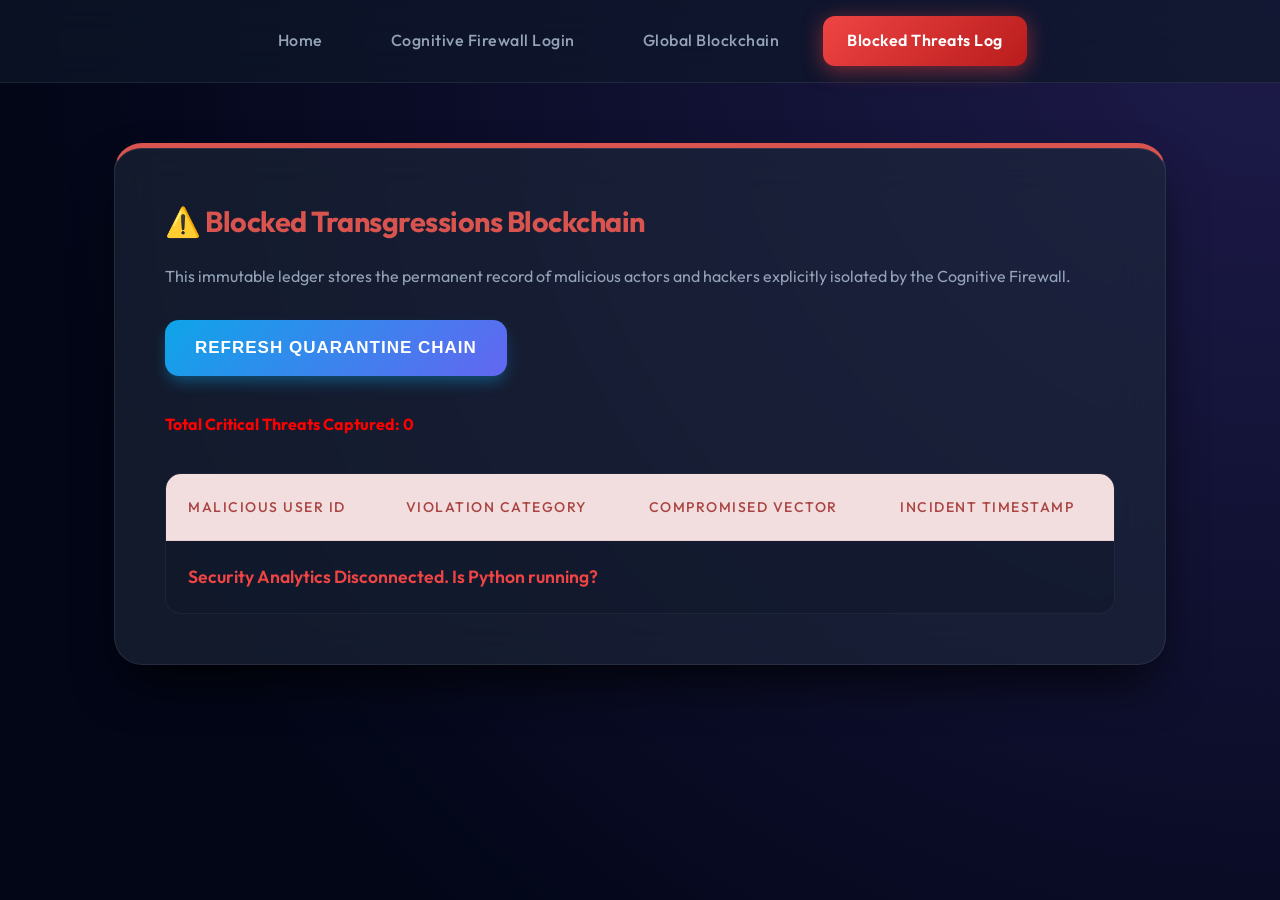
==== blocked_ledger.html @ 0c2c3ced "first commit" ====
<!DOCTYPE html>
<html>
<head>
    <title>Smart Transportation - Blocked Threats</title>
    <link rel="stylesheet" href="style.css">
    <style>
        /* Red theme overrides for the danger zone */
        .container {
            border-top: 5px solid #d9534f;
        }
        h2 { color: #d9534f; }
        table th { background-color: #f2dede; color: #a94442; border-color: #ebccd1; }
    </style>
</head>
<body onload="loadBlockedBlockchain()">

    <div class="navbar">
        <a href="index.html">Home</a>
        <a href="firewall_login.html">Cognitive Firewall Login</a>
        <a href="global_ledger.html">Global Blockchain</a>
        <a class="active" href="blocked_ledger.html" style="background-color: #d9534f; color: white;">Blocked Threats Log</a>
    </div>

    <div class="container">
        <h2>⚠️ Blocked Transgressions Blockchain</h2>
        <p>This immutable ledger stores the permanent record of malicious actors and hackers explicitly isolated by the Cognitive Firewall.</p>
        
        <button type="button" onclick="loadBlockedBlockchain()" style="background-color: #c9302c; width: auto; margin-bottom: 20px;">Refresh Quarantine Chain</button>
        <p id="blockedCount" style="font-weight: bold; color: red;">Total Critical Threats Captured: 0</p>
        
        <table>
            <thead>
                <tr>
                    <th>Malicious User ID</th>
                    <th>Violation Category</th>
                    <th>Compromised Vector</th>
                    <th>Incident Timestamp</th>
                </tr>
            </thead>
            <tbody id="blockedTableBody">
                <tr><td colspan="4" style="text-align: center;">Executing Smart Contract Request...</td></tr>
            </tbody>
        </table>
    </div>

    <script>
        async function loadBlockedBlockchain() {
            const tbody = document.getElementById('blockedTableBody');
            const countText = document.getElementById('blockedCount');
            
            try {
                const response = await fetch('http://127.0.0.1:8000/blockchain/blocked');
                const result = await response.json();
                
                countText.innerText = `Total Critical Threats Captured: ${result.count}`;
                
                if (result.count === 0) {
                    tbody.innerHTML = '<tr><td colspan="4" style="text-align: center;">No malicious anomalies intercepted yet.</td></tr>';
                    return;
                }

                tbody.innerHTML = '';
                result.chain.forEach(record => {
                    const row = document.createElement('tr');
                    let timeStr = new Date(record.timestamp * 1000).toLocaleString();
                    row.innerHTML = `
                        <td style="color: #c9302c;"><b>${record.user_id}</b></td>
                        <td style="color: #c9302c;"><b>${record.type}</b></td>
                        <td>Loc: ${record.location_id || 'N/A'}, Dev: ${record.device_id || 'N/A'}, Fails: ${record.failed_attempts || 0}</td>
                        <td style="color: #888;">${timeStr}</td>
                    `;
                    tbody.appendChild(row);
                });

            } catch (error) {
                tbody.innerHTML = `<tr><td colspan="4" class="error">Security Analytics Disconnected. Is Python running?</td></tr>`;
            }
        }
    </script>
</body>
</html>
---- style.css ----
@import url('https://fonts.googleapis.com/css2?family=Outfit:wght@300;400;500;600;700&display=swap');

:root {
    --primary-color: #0ea5e9; /* Cyber Cyan */
    --hover-color: #0284c7;
    --bg-dark: #020617; /* Very deep space */
    --surface-dark: rgba(30, 41, 59, 0.6); /* Glass surface */
    --text-main: #F8FAFC;
    --text-muted: #94A3B8;
    --danger: #ef4444;
    --success: #10b981;
    --accent-glow: 0 0 25px rgba(14, 165, 233, 0.5);
}

body {
    font-family: 'Outfit', sans-serif;
    margin: 0;
    padding: 0;
    background-color: var(--bg-dark);
    color: var(--text-main);
    line-height: 1.6;
    background: radial-gradient(circle at top right, #1e1b4b, #020617 80%);
    min-height: 100vh;
}

/* Cybernetic Glassmorphism Navbar */
.navbar {
    background: rgba(15, 23, 42, 0.7);
    backdrop-filter: blur(20px);
    -webkit-backdrop-filter: blur(20px);
    border-bottom: 1px solid rgba(255, 255, 255, 0.08);
    display: flex;
    justify-content: center;
    padding: 16px 0;
    position: sticky;
    top: 0;
    z-index: 100;
}

.navbar a {
    color: var(--text-muted);
    text-align: center;
    padding: 12px 24px;
    text-decoration: none;
    font-weight: 500;
    font-size: 16px;
    border-radius: 12px;
    margin: 0 10px;
    transition: all 0.4s cubic-bezier(0.4, 0, 0.2, 1);
    letter-spacing: 0.5px;
}

.navbar a:hover {
    color: #fff;
    background: rgba(255, 255, 255, 0.05);
}

.navbar a.active {
    background: linear-gradient(135deg, #0ea5e9, #6366f1);
    color: white;
    box-shadow: 0 4px 20px rgba(99, 102, 241, 0.4);
    font-weight: 600;
}

.navbar a.active[href="blocked_ledger.html"] {
    background: linear-gradient(135deg, #ef4444, #b91c1c);
    box-shadow: 0 4px 20px rgba(239, 68, 68, 0.5);
}

/* Floating Container Panels */
.container {
    max-width: 950px;
    margin: 60px auto;
    background: var(--surface-dark);
    backdrop-filter: blur(24px);
    -webkit-backdrop-filter: blur(24px);
    padding: 50px;
    border-radius: 28px;
    box-shadow: 0 25px 50px -12px rgba(0, 0, 0, 0.8), inset 0 1px 0 rgba(255,255,255,0.1);
    border: 1px solid rgba(255, 255, 255, 0.08);
    animation: slideUp 0.6s cubic-bezier(0.16, 1, 0.3, 1);
    transition: transform 0.4s ease, border-color 0.4s ease, box-shadow 0.4s ease;
}

.container:hover {
    border-color: rgba(14, 165, 233, 0.4);
    box-shadow: 0 25px 50px -12px rgba(0, 0, 0, 0.8), var(--accent-glow);
}

@keyframes slideUp {
    from { opacity: 0; transform: translateY(40px); }
    to { opacity: 1; transform: translateY(0); }
}

h1, h2, h3 {
    font-weight: 700;
    margin-top: 0;
}

h1 {
    font-size: 2.5rem;
    background: linear-gradient(to right, #38bdf8, #818cf8, #c084fc);
    -webkit-background-clip: text;
    -webkit-text-fill-color: transparent;
    line-height: 1.3;
    margin-bottom: 25px;
}

h2 {
    font-size: 1.8rem;
    color: #f8fafc;
    margin-bottom: 20px;
    letter-spacing: -0.5px;
}

p {
    color: var(--text-muted);
}

/* Forms & Data Inputs */
.form-group {
    margin-bottom: 24px;
}

label {
    display: block;
    margin-bottom: 10px;
    font-weight: 500;
    font-size: 13px;
    color: #cbd5e1;
    text-transform: uppercase;
    letter-spacing: 1.5px;
}

input {
    width: 100%;
    padding: 16px 20px;
    border: 1px solid rgba(255, 255, 255, 0.1);
    border-radius: 14px;
    box-sizing: border-box;
    font-size: 16px;
    background: rgba(2, 6, 23, 0.7);
    color: #f8fafc;
    transition: all 0.3s cubic-bezier(0.4, 0, 0.2, 1);
    font-family: 'Outfit', sans-serif;
    letter-spacing: 0.5px;
}

input:focus {
    outline: none;
    border-color: #38bdf8;
    background: rgba(2, 6, 23, 0.95);
    box-shadow: 0 0 20px rgba(56, 189, 248, 0.25);
}

/* Cybernetic Buttons */
button {
    padding: 18px 30px;
    background: linear-gradient(135deg, #0ea5e9, #6366f1);
    color: white;
    border: none;
    border-radius: 14px;
    cursor: pointer;
    font-size: 17px;
    width: 100%;
    font-weight: 600;
    transition: all 0.3s cubic-bezier(0.4, 0, 0.2, 1);
    box-shadow: 0 8px 15px -3px rgba(14, 165, 233, 0.4);
    letter-spacing: 1px;
    text-transform: uppercase;
    margin-top: 15px;
}

button:hover {
    transform: translateY(-4px);
    box-shadow: 0 15px 25px -3px rgba(14, 165, 233, 0.5), var(--accent-glow);
}

button:active {
    transform: translateY(1px);
}

/* Data Tables */
table {
    width: 100%;
    border-collapse: separate;
    border-spacing: 0;
    margin-top: 35px;
    border-radius: 16px;
    overflow: hidden;
    background: rgba(15, 23, 42, 0.4);
    border: 1px solid rgba(255, 255, 255, 0.05);
}

th, td {
    padding: 22px;
    text-align: left;
    border-bottom: 1px solid rgba(255, 255, 255, 0.05);
}

th {
    background-color: rgba(255, 255, 255, 0.03);
    font-weight: 500;
    font-size: 14px;
    color: #94A3B8;
    text-transform: uppercase;
    letter-spacing: 1.5px;
}

tbody tr {
    transition: all 0.3s ease;
}

tbody tr:hover {
    background-color: rgba(255, 255, 255, 0.05);
    transform: scale(1.01);
}

tbody tr:last-child td {
    border-bottom: none;
}

/* Terminal System Log Box */
#resultBox {
    margin-top: 40px;
    padding: 30px;
    border-radius: 16px;
    background: #020617;
    min-height: 100px;
    font-size: 16px;
    border: 1px solid rgba(255,255,255,0.05);
    border-left: 4px solid #38bdf8;
    font-family: 'Courier New', Courier, monospace;
    color: #38bdf8;
    box-shadow: inset 0 2px 20px rgba(0,0,0,0.5);
    letter-spacing: 0.5px;
}

.success { color: var(--success); font-family: 'Outfit', sans-serif; font-size: 1.1em; font-weight: 600;}
.error { color: var(--danger); font-family: 'Outfit', sans-serif; font-size: 1.1em; font-weight: 600;}
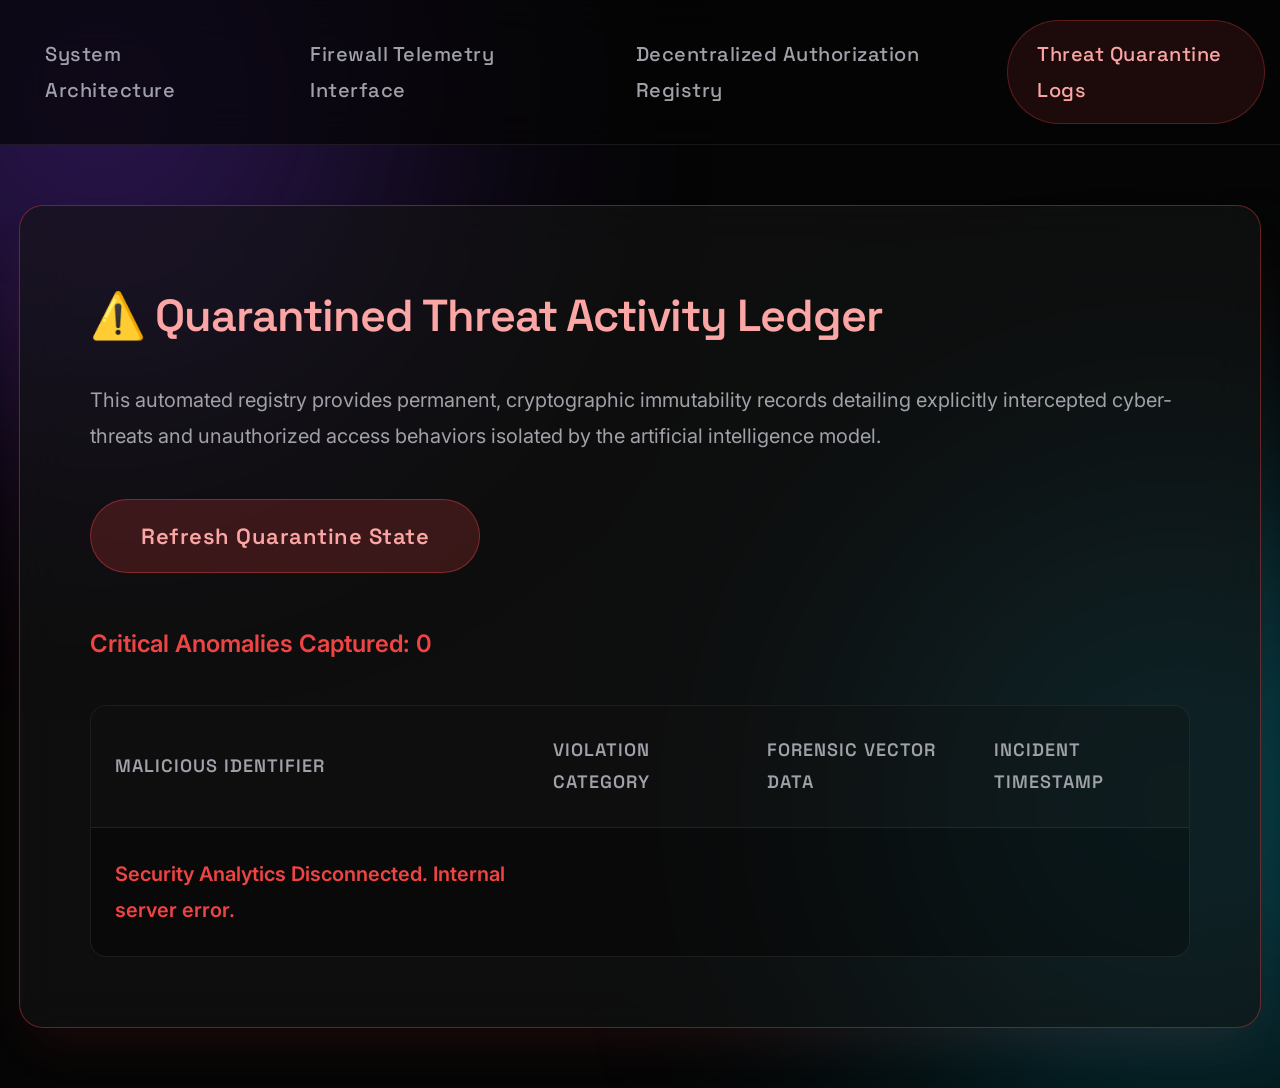
==== commit b3e8ae2e: "ai" ====
--- a/blocked_ledger.html
+++ b/blocked_ledger.html
@@ -1,44 +1,36 @@
 <!DOCTYPE html>
 <html>
 <head>
-    <title>Smart Transportation - Blocked Threats</title>
+    <title>Quarantined Threat Activity Ledger</title>
     <link rel="stylesheet" href="style.css">
-    <style>
-        /* Red theme overrides for the danger zone */
-        .container {
-            border-top: 5px solid #d9534f;
-        }
-        h2 { color: #d9534f; }
-        table th { background-color: #f2dede; color: #a94442; border-color: #ebccd1; }
-    </style>
 </head>
 <body onload="loadBlockedBlockchain()">
 
     <div class="navbar">
-        <a href="index.html">Home</a>
-        <a href="firewall_login.html">Cognitive Firewall Login</a>
-        <a href="global_ledger.html">Global Blockchain</a>
-        <a class="active" href="blocked_ledger.html" style="background-color: #d9534f; color: white;">Blocked Threats Log</a>
+        <a href="index.html">System Architecture</a>
+        <a href="firewall_login.html">Firewall Telemetry Interface</a>
+        <a href="global_ledger.html">Decentralized Authorization Registry</a>
+        <a class="active" href="blocked_ledger.html">Threat Quarantine Logs</a>
     </div>
 
-    <div class="container">
-        <h2>⚠️ Blocked Transgressions Blockchain</h2>
-        <p>This immutable ledger stores the permanent record of malicious actors and hackers explicitly isolated by the Cognitive Firewall.</p>
+    <div class="container" style="border-color: rgba(239, 68, 68, 0.4); box-shadow: 0 25px 50px -12px rgba(239, 68, 68, 0.1);">
+        <h2 style="color: #fca5a5;">⚠️ Quarantined Threat Activity Ledger</h2>
+        <p style="font-size: 1.25rem; color: #A1A1AA;">This automated registry provides permanent, cryptographic immutability records detailing explicitly intercepted cyber-threats and unauthorized access behaviors isolated by the artificial intelligence model.</p>
         
-        <button type="button" onclick="loadBlockedBlockchain()" style="background-color: #c9302c; width: auto; margin-bottom: 20px;">Refresh Quarantine Chain</button>
-        <p id="blockedCount" style="font-weight: bold; color: red;">Total Critical Threats Captured: 0</p>
+        <button type="button" onclick="loadBlockedBlockchain()" style="background: rgba(239, 68, 68, 0.2); color: #fca5a5; width: auto; margin-bottom: 25px; border: 1px solid rgba(239, 68, 68, 0.4);">Refresh Quarantine State</button>
+        <p id="blockedCount" style="font-size: 1.5rem; font-weight: 600; color: #ef4444; margin-bottom: 20px;">Critical Anomalies Captured: 0</p>
         
         <table>
             <thead>
                 <tr>
-                    <th>Malicious User ID</th>
+                    <th>Malicious Identifier</th>
                     <th>Violation Category</th>
-                    <th>Compromised Vector</th>
+                    <th>Forensic Vector Data</th>
                     <th>Incident Timestamp</th>
                 </tr>
             </thead>
             <tbody id="blockedTableBody">
-                <tr><td colspan="4" style="text-align: center;">Executing Smart Contract Request...</td></tr>
+                <tr><td colspan="4" style="text-align: center;">Establishing connection to Smart Contract...</td></tr>
             </tbody>
         </table>
     </div>
@@ -52,10 +44,10 @@
                 const response = await fetch('http://127.0.0.1:8000/blockchain/blocked');
                 const result = await response.json();
                 
-                countText.innerText = `Total Critical Threats Captured: ${result.count}`;
+                countText.innerText = `Critical Anomalies Captured: ${result.count}`;
                 
                 if (result.count === 0) {
-                    tbody.innerHTML = '<tr><td colspan="4" style="text-align: center;">No malicious anomalies intercepted yet.</td></tr>';
+                    tbody.innerHTML = '<tr><td colspan="4" style="text-align: center;">No malicious anomalies intercepted in the current state array.</td></tr>';
                     return;
                 }
 
@@ -64,16 +56,16 @@
                     const row = document.createElement('tr');
                     let timeStr = new Date(record.timestamp * 1000).toLocaleString();
                     row.innerHTML = `
-                        <td style="color: #c9302c;"><b>${record.user_id}</b></td>
-                        <td style="color: #c9302c;"><b>${record.type}</b></td>
-                        <td>Loc: ${record.location_id || 'N/A'}, Dev: ${record.device_id || 'N/A'}, Fails: ${record.failed_attempts || 0}</td>
-                        <td style="color: #888;">${timeStr}</td>
+                        <td style="color: #fca5a5;"><b>${record.user_id}</b></td>
+                        <td style="color: #ef4444;"><b>${record.type}</b></td>
+                        <td style="color: #cbd5e1;">Geo-Node: ${record.location_id || 'N/A'}, Hard-Sig: ${record.device_id || 'N/A'}, Intrusions: ${record.failed_attempts || 'Unknown'}</td>
+                        <td style="color: #94a3b8;">${timeStr}</td>
                     `;
                     tbody.appendChild(row);
                 });
 
             } catch (error) {
-                tbody.innerHTML = `<tr><td colspan="4" class="error">Security Analytics Disconnected. Is Python running?</td></tr>`;
+                tbody.innerHTML = `<tr><td colspan="4" class="error">Security Analytics Disconnected. Internal server error.</td></tr>`;
             }
         }
     </script>
--- a/style.css
+++ b/style.css
@@ -1,183 +1,264 @@
-@import url('https://fonts.googleapis.com/css2?family=Outfit:wght@300;400;500;600;700&display=swap');
+@import url('https://fonts.googleapis.com/css2?family=Space+Grotesk:wght@300;400;500;600;700&family=Inter:wght@300;400;500;600&display=swap');
 
 :root {
-    --primary-color: #0ea5e9; /* Cyber Cyan */
-    --hover-color: #0284c7;
-    --bg-dark: #020617; /* Very deep space */
-    --surface-dark: rgba(30, 41, 59, 0.6); /* Glass surface */
-    --text-main: #F8FAFC;
-    --text-muted: #94A3B8;
+    --bg-base: #050505;
+    --surface: rgba(20, 20, 20, 0.6);
+    --surface-hover: rgba(30, 30, 30, 0.8);
+    --border: rgba(255, 255, 255, 0.08);
+    --glow-primary: #7C3AED; 
+    --glow-secondary: #06B6D4; 
+    --text-primary: #ffffff;
+    --text-secondary: #A1A1AA;
     --danger: #ef4444;
     --success: #10b981;
-    --accent-glow: 0 0 25px rgba(14, 165, 233, 0.5);
 }
 
 body {
-    font-family: 'Outfit', sans-serif;
+    font-family: 'Inter', sans-serif;
+    background-color: var(--bg-base);
+    color: var(--text-primary);
     margin: 0;
     padding: 0;
-    background-color: var(--bg-dark);
-    color: var(--text-main);
-    line-height: 1.6;
-    background: radial-gradient(circle at top right, #1e1b4b, #020617 80%);
-    min-height: 100vh;
-}
-
-/* Cybernetic Glassmorphism Navbar */
+    overflow-x: hidden;
+    position: relative;
+    line-height: 1.8;
+    font-size: 20px; /* EXTRA LARGE BASE SIZE for presentation */
+}
+
+/* Background Ambient Orbs */
+body::before, body::after {
+    content: '';
+    position: fixed;
+    width: 600px;
+    height: 600px;
+    border-radius: 50%;
+    filter: blur(140px);
+    z-index: -1;
+    opacity: 0.35;
+    pointer-events: none;
+}
+body::before {
+    background: var(--glow-primary);
+    top: -200px;
+    left: -200px;
+    animation: drift 15s infinite alternate;
+}
+body::after {
+    background: var(--glow-secondary);
+    bottom: -200px;
+    right: -200px;
+    animation: drift 20s infinite alternate-reverse;
+}
+
+@keyframes drift {
+    0% { transform: translateY(0) scale(1); }
+    100% { transform: translateY(50px) scale(1.2); }
+}
+
+/* Glass Navbar */
 .navbar {
-    background: rgba(15, 23, 42, 0.7);
+    background: rgba(5, 5, 5, 0.7);
     backdrop-filter: blur(20px);
     -webkit-backdrop-filter: blur(20px);
-    border-bottom: 1px solid rgba(255, 255, 255, 0.08);
+    border-bottom: 1px solid var(--border);
     display: flex;
     justify-content: center;
-    padding: 16px 0;
+    padding: 20px 0;
     position: sticky;
     top: 0;
-    z-index: 100;
+    z-index: 1000;
 }
 
 .navbar a {
-    color: var(--text-muted);
+    color: var(--text-secondary);
+    text-decoration: none;
+    font-family: 'Space Grotesk', sans-serif;
+    font-size: 20px; /* EXTRA LARGE Navbar text */
+    font-weight: 500;
+    padding: 16px 30px;
+    margin: 0 15px;
+    border-radius: 100px;
+    transition: all 0.3s ease;
+    letter-spacing: 0.5px;
+}
+
+.navbar a:hover {
+    color: white;
+    background: rgba(255, 255, 255, 0.05);
+}
+
+.navbar a.active {
+    color: white;
+    background: rgba(255, 255, 255, 0.1);
+    box-shadow: inset 0 0 0 1px rgba(255,255,255,0.2);
+}
+
+.navbar a.active[href="blocked_ledger.html"] {
+    color: #fca5a5;
+    background: rgba(239, 68, 68, 0.1);
+    box-shadow: inset 0 0 0 1px rgba(239, 68, 68, 0.3);
+}
+
+/* Hero Section */
+.hero {
     text-align: center;
-    padding: 12px 24px;
-    text-decoration: none;
-    font-weight: 500;
-    font-size: 16px;
-    border-radius: 12px;
-    margin: 0 10px;
-    transition: all 0.4s cubic-bezier(0.4, 0, 0.2, 1);
-    letter-spacing: 0.5px;
-}
-
-.navbar a:hover {
-    color: #fff;
-    background: rgba(255, 255, 255, 0.05);
-}
-
-.navbar a.active {
-    background: linear-gradient(135deg, #0ea5e9, #6366f1);
-    color: white;
-    box-shadow: 0 4px 20px rgba(99, 102, 241, 0.4);
-    font-weight: 600;
-}
-
-.navbar a.active[href="blocked_ledger.html"] {
-    background: linear-gradient(135deg, #ef4444, #b91c1c);
-    box-shadow: 0 4px 20px rgba(239, 68, 68, 0.5);
-}
-
-/* Floating Container Panels */
+    padding: 100px 20px 40px;
+    max-width: 1200px;
+    margin: 0 auto;
+}
+
+.badge {
+    display: inline-flex;
+    align-items: center;
+    padding: 10px 25px;
+    background: rgba(124, 58, 237, 0.1);
+    border: 1px solid rgba(124, 58, 237, 0.3);
+    border-radius: 100px;
+    color: #c4b5fd;
+    font-family: 'Space Grotesk', sans-serif;
+    font-size: 18px; /* Larger badge */
+    font-weight: 600;
+    margin-bottom: 30px;
+    letter-spacing: 1.5px;
+    text-transform: uppercase;
+}
+
+h1 {
+    font-family: 'Space Grotesk', sans-serif;
+    font-size: 4.8rem; /* Massive header */
+    font-weight: 700;
+    line-height: 1.1;
+    letter-spacing: -2px;
+    margin: 0 0 30px;
+    background: linear-gradient(to right, #FFFFFF, #A1A1AA);
+    -webkit-background-clip: text;
+    -webkit-text-fill-color: transparent;
+}
+
+.subtitle {
+    font-size: 1.8rem; /* Massive subtitle */
+    color: var(--text-secondary);
+    max-width: 900px;
+    margin: 0 auto 50px;
+    line-height: 1.8;
+}
+
+/* Premium Image Frame */
+.hero-image-wrapper {
+    position: relative;
+    border-radius: 24px;
+    padding: 1px;
+    background: linear-gradient(to bottom, rgba(255,255,255,0.2), rgba(255,255,255,0));
+    box-shadow: 0 40px 80px -20px rgba(0,0,0,0.8), 0 0 40px rgba(124, 58, 237, 0.15);
+    margin-top: 50px;
+    overflow: hidden;
+    transform: perspective(1000px) rotateX(2deg);
+    transition: transform 0.5s ease;
+}
+
+.hero-image-wrapper:hover {
+    transform: perspective(1000px) rotateX(0deg);
+}
+
+.hero-image {
+    width: 100%;
+    border-radius: 23px;
+    display: block;
+    object-fit: cover;
+    height: 500px;
+    border: 1px solid rgba(255,255,255,0.05);
+}
+
+/* Containers & Glass Panels */
 .container {
-    max-width: 950px;
+    max-width: 1100px;
     margin: 60px auto;
-    background: var(--surface-dark);
+    background: var(--surface);
     backdrop-filter: blur(24px);
     -webkit-backdrop-filter: blur(24px);
-    padding: 50px;
-    border-radius: 28px;
-    box-shadow: 0 25px 50px -12px rgba(0, 0, 0, 0.8), inset 0 1px 0 rgba(255,255,255,0.1);
-    border: 1px solid rgba(255, 255, 255, 0.08);
-    animation: slideUp 0.6s cubic-bezier(0.16, 1, 0.3, 1);
-    transition: transform 0.4s ease, border-color 0.4s ease, box-shadow 0.4s ease;
+    border: 1px solid var(--border);
+    border-radius: 24px;
+    padding: 70px; /* Enhanced structural padding */
+    box-shadow: 0 25px 50px -12px rgba(0, 0, 0, 0.5);
+    transition: transform 0.3s ease, border-color 0.3s ease;
 }
 
 .container:hover {
-    border-color: rgba(14, 165, 233, 0.4);
-    box-shadow: 0 25px 50px -12px rgba(0, 0, 0, 0.8), var(--accent-glow);
-}
-
-@keyframes slideUp {
-    from { opacity: 0; transform: translateY(40px); }
-    to { opacity: 1; transform: translateY(0); }
-}
-
-h1, h2, h3 {
-    font-weight: 700;
+    border-color: rgba(255,255,255,0.15);
+}
+
+h2 {
+    font-family: 'Space Grotesk', sans-serif;
+    font-size: 2.8rem; /* Massive h2 headers */
+    font-weight: 600;
     margin-top: 0;
-}
-
-h1 {
-    font-size: 2.5rem;
-    background: linear-gradient(to right, #38bdf8, #818cf8, #c084fc);
-    -webkit-background-clip: text;
-    -webkit-text-fill-color: transparent;
-    line-height: 1.3;
     margin-bottom: 25px;
-}
-
-h2 {
-    font-size: 1.8rem;
-    color: #f8fafc;
-    margin-bottom: 20px;
-    letter-spacing: -0.5px;
-}
-
-p {
-    color: var(--text-muted);
-}
-
-/* Forms & Data Inputs */
-.form-group {
-    margin-bottom: 24px;
-}
+    letter-spacing: -1px;
+}
+
+/* Inputs & Forms */
+.form-group { margin-bottom: 30px; }
 
 label {
     display: block;
-    margin-bottom: 10px;
-    font-weight: 500;
-    font-size: 13px;
-    color: #cbd5e1;
+    margin-bottom: 15px;
+    color: #D4D4D8;
+    font-family: 'Space Grotesk', sans-serif;
+    font-size: 18px; /* Massive label font */
     text-transform: uppercase;
     letter-spacing: 1.5px;
+    font-weight: 600;
 }
 
 input {
     width: 100%;
-    padding: 16px 20px;
-    border: 1px solid rgba(255, 255, 255, 0.1);
-    border-radius: 14px;
+    padding: 22px 26px; /* Massive text box padding */
+    background: rgba(0,0,0,0.4);
+    border: 1px solid rgba(255,255,255,0.2);
+    border-radius: 12px;
+    color: white;
+    font-size: 22px; /* Massive input font */
+    font-family: 'Inter', sans-serif;
     box-sizing: border-box;
-    font-size: 16px;
-    background: rgba(2, 6, 23, 0.7);
-    color: #f8fafc;
-    transition: all 0.3s cubic-bezier(0.4, 0, 0.2, 1);
-    font-family: 'Outfit', sans-serif;
-    letter-spacing: 0.5px;
+    transition: all 0.3s ease;
 }
 
 input:focus {
     outline: none;
-    border-color: #38bdf8;
-    background: rgba(2, 6, 23, 0.95);
-    box-shadow: 0 0 20px rgba(56, 189, 248, 0.25);
-}
-
-/* Cybernetic Buttons */
+    border-color: var(--glow-secondary);
+    box-shadow: 0 0 0 1px var(--glow-secondary), 0 0 25px rgba(6, 182, 212, 0.3);
+    background: rgba(0,0,0,0.6);
+}
+
+/* Beautiful Buttons */
 button {
-    padding: 18px 30px;
-    background: linear-gradient(135deg, #0ea5e9, #6366f1);
+    background: white;
+    color: black;
+    border: none;
+    padding: 22px 50px; /* Huge click targets */
+    font-size: 22px; /* Huge button text */
+    font-weight: 600;
+    font-family: 'Space Grotesk', sans-serif;
+    border-radius: 100px;
+    cursor: pointer;
+    transition: all 0.3s cubic-bezier(0.4, 0, 0.2, 1);
+    box-shadow: 0 0 0 0 rgba(255,255,255,0.4);
+    letter-spacing: 0.5px;
+    margin-top: 25px;
+    width: 100%;
+}
+
+button:hover {
+    transform: translateY(-3px);
+    box-shadow: 0 15px 30px -5px rgba(255,255,255,0.2), 0 0 0 4px rgba(255,255,255,0.1);
+}
+
+button.primary {
+    background: linear-gradient(135deg, var(--glow-primary), #4F46E5);
     color: white;
-    border: none;
-    border-radius: 14px;
-    cursor: pointer;
-    font-size: 17px;
-    width: 100%;
-    font-weight: 600;
-    transition: all 0.3s cubic-bezier(0.4, 0, 0.2, 1);
-    box-shadow: 0 8px 15px -3px rgba(14, 165, 233, 0.4);
-    letter-spacing: 1px;
-    text-transform: uppercase;
-    margin-top: 15px;
-}
-
-button:hover {
-    transform: translateY(-4px);
-    box-shadow: 0 15px 25px -3px rgba(14, 165, 233, 0.5), var(--accent-glow);
-}
-
-button:active {
-    transform: translateY(1px);
+}
+button.primary:hover {
+    box-shadow: 0 15px 30px -5px rgba(124, 58, 237, 0.4), 0 0 0 4px rgba(124, 58, 237, 0.2);
 }
 
 /* Data Tables */
@@ -185,56 +266,46 @@
     width: 100%;
     border-collapse: separate;
     border-spacing: 0;
-    margin-top: 35px;
+    margin-top: 40px;
+    background: rgba(0,0,0,0.3);
     border-radius: 16px;
+    border: 1px solid var(--border);
     overflow: hidden;
-    background: rgba(15, 23, 42, 0.4);
-    border: 1px solid rgba(255, 255, 255, 0.05);
 }
 
 th, td {
-    padding: 22px;
+    padding: 28px 24px; /* Massive table spacing */
     text-align: left;
-    border-bottom: 1px solid rgba(255, 255, 255, 0.05);
+    border-bottom: 1px solid var(--border);
+    font-size: 20px; /* Massive table text */
 }
 
 th {
-    background-color: rgba(255, 255, 255, 0.03);
-    font-weight: 500;
-    font-size: 14px;
-    color: #94A3B8;
+    background: rgba(255,255,255,0.02);
+    font-family: 'Space Grotesk', sans-serif;
+    font-weight: 600;
+    color: var(--text-secondary);
     text-transform: uppercase;
-    letter-spacing: 1.5px;
-}
-
-tbody tr {
-    transition: all 0.3s ease;
-}
-
-tbody tr:hover {
-    background-color: rgba(255, 255, 255, 0.05);
-    transform: scale(1.01);
-}
-
-tbody tr:last-child td {
-    border-bottom: none;
-}
-
-/* Terminal System Log Box */
+    font-size: 18px; /* Bigger headers */
+    letter-spacing: 1px;
+}
+
+tbody tr { transition: background 0.2s ease; }
+tbody tr:hover { background: rgba(255,255,255,0.05); }
+tbody tr:last-child td { border-bottom: none; }
+
+/* Terminal Output Box */
 #resultBox {
-    margin-top: 40px;
-    padding: 30px;
+    margin-top: 50px;
+    padding: 40px; /* Enhanced console padding */
     border-radius: 16px;
-    background: #020617;
-    min-height: 100px;
-    font-size: 16px;
-    border: 1px solid rgba(255,255,255,0.05);
-    border-left: 4px solid #38bdf8;
-    font-family: 'Courier New', Courier, monospace;
-    color: #38bdf8;
-    box-shadow: inset 0 2px 20px rgba(0,0,0,0.5);
-    letter-spacing: 0.5px;
-}
-
-.success { color: var(--success); font-family: 'Outfit', sans-serif; font-size: 1.1em; font-weight: 600;}
-.error { color: var(--danger); font-family: 'Outfit', sans-serif; font-size: 1.1em; font-weight: 600;}
+    background: rgba(0,0,0,0.6);
+    border: 1px solid var(--border);
+    font-family: 'Space Grotesk', sans-serif;
+    font-size: 22px; /* Massive terminal response text */
+    border-left: 5px solid var(--glow-secondary);
+    line-height: 1.8;
+}
+
+.success { color: var(--success); font-weight: 600; display: flex; align-items: center; gap: 10px;}
+.error { color: var(--danger); font-weight: 600; display: flex; align-items: center; gap: 10px;}
